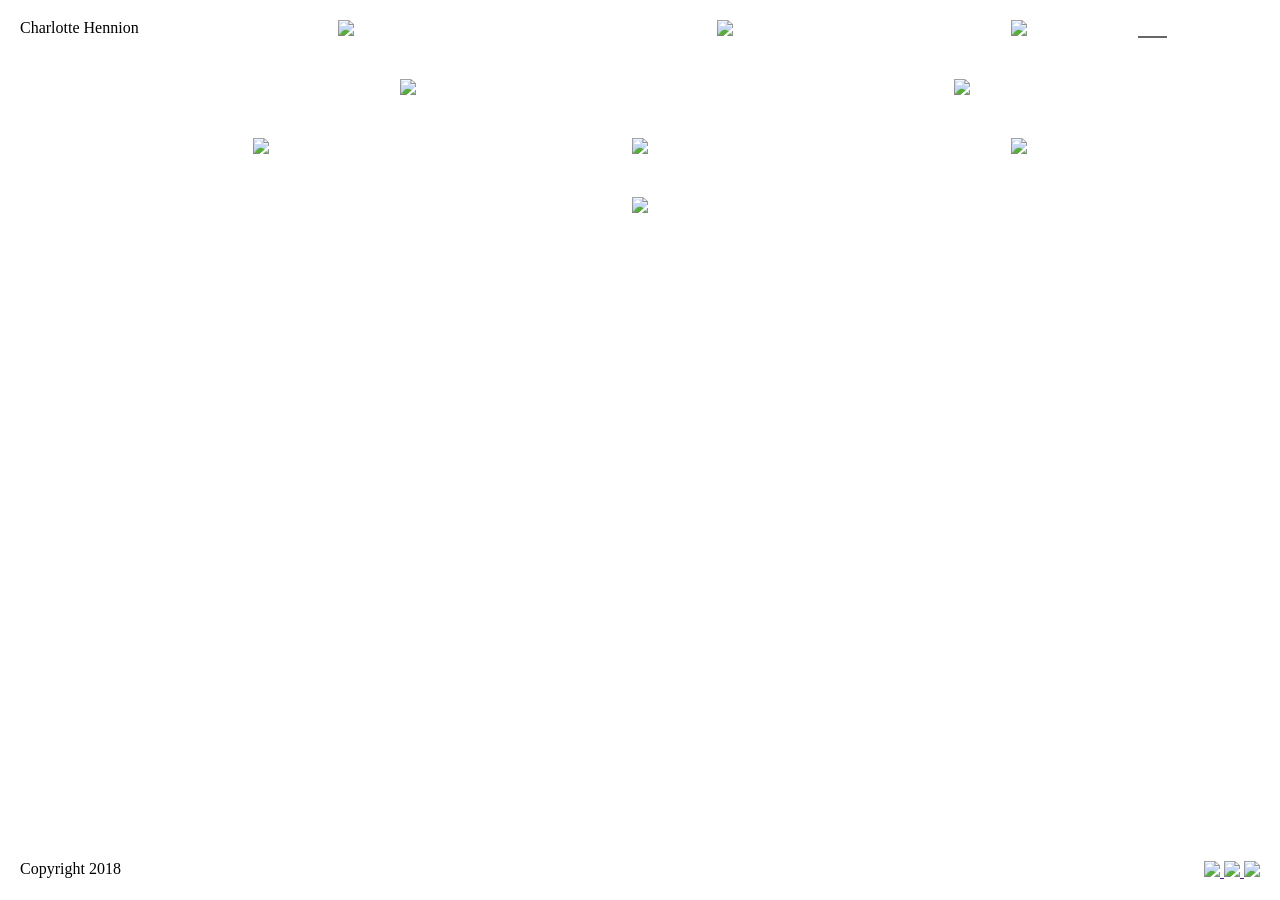
==== ARCHIVE/index.html @ 0c9827ed "assets" ====
<!DOCTYPE html>
<html>
    <head> 
        <meta name ="viewport" content="width=device-width, initial-scale=1">
        <title>Furneauxs</title>
        <link rel="stylesheet" href="reset.css">
        <link rel="stylesheet" href="style.css">
    </head>
     <body>
         
         <header>
            <h1>Charlotte Hennion</h1>
             <nav>
             <a href="" class="selected">Grid</a>
             <a href="">List</a>
             <a href="">About</a>
             </nav>
         </header>
         
         <section>
             
             <div class="large">
                 <img src="image_1.jpg">
                 <h2>Desk Flowers</h2>
             </div>
             
             <div class="small">
                 <img src="image_2.jpg">
                 <h2>Desk Flowers</h2>
             </div>
             
             <div class ="small">
                 <img src="image_3.jpg">
                 <h2>Desk Flowers</h2>
             </div>
             
             <div class="extralarge">
                 <img src="image_4.jpg">
                 <h2>Desk Flowers</h2>
             </div>
             
             <div class="large">
                 <img src="image_5.jpg">
                 <h2>Desk Flowers</h2>
             </div>
             
             <div class="small">
                 <img src="image_6.jpg">
                 <h2>Desk Flowers</h2>
             </div>
             
             <div class="large">
                 <img src="image_7.jpg">
                 <h2>Desk Flowers</h2>
             </div>
             
             <div class="small">
                 <img src="image_8.jpg">
                 <h2>Desk Flowers</h2>
             </div>
             
             <div class="extralarge">
                 <img src="image_9.jpg">
                 <h2>Desk Flowers</h2>
             </div>
             
         </section>
         
         
    <footer>
         <p>Copyright 2018</p> 
        <nav>
            <a href="">
                <img src="icon-facebook.svg">
            </a>  
            <a href="">
                <img src="icon-instagram.svg">
            </a>   
            <a href="">
                <img src="icon-twitter.svg">
            </a>  
        </nav>
         </footer>     
    </body>
</html>
---- ARCHIVE/style.css ----
*{
    box-sizing: border-box;
}

body, html {
    height: 100%;
}

.parallax { 
    background-image: url("1870s-in-the-late-19th-century-being-overweight-was-a-sign-of-wealth-since-it-suggested-one-had-the-means-to-feast%20copy.png");

    height: 100%; 

    background-attachment: fixed;
    background-position: center;
    background-repeat: no-repeat;
    background-size: cover;
}

header {
    position: fixed;
    top: 0;
    left:0;
    width: 100%;
    padding: 20px;
    overflow: hidden;
    z-index: 1;
}

header h1{
    float: left;
}

header nav{
    float: right;
}

header nav a{
    color: #ffffff;
    text-decoration: none;
    margin-left: 10px;
    border-bottom: 2px solid transparent;
    transition: border-bottom 0.5s;
}

header nav a:hover{
    border-bottom: 2px solid #ff00ff;
}

header nav a.selected{
    border-bottom: 2px solid #666666;
}

section {
    text-align: center;
}

div{
    width: 300px;
    margin: 20px;
    position: relative;
    display: inline-block;
}

div h2{
    position: absolute;
    top: -20px;
    left: -20px;
    width: 250px;
    font-size: 36px;
    line-height: 1.2;
    text-align: left;
    opacity: 0;
    transition: all 1s;
}

div:hover h2{
    color:red; 
    opacity: 1;
}

div img{
    max-width: 100%;
    opacity: 1;
    transform: opacity 1s;
}

div:hover img {
    opacity: 0.5;
}

div.large{
    width: 420px;
}

div.extralarge{
    width: 600px;
}

div.small{
    width:250px;
}

footer{
    position: fixed;
    bottom: 0;
    left: 0;
    width: 100%;
    padding: 20px;
    overflow: hidden;
}

footer p {
    float:left;
}

footer nav {
    float:right;
}

footer img{
    width: 24px;
}
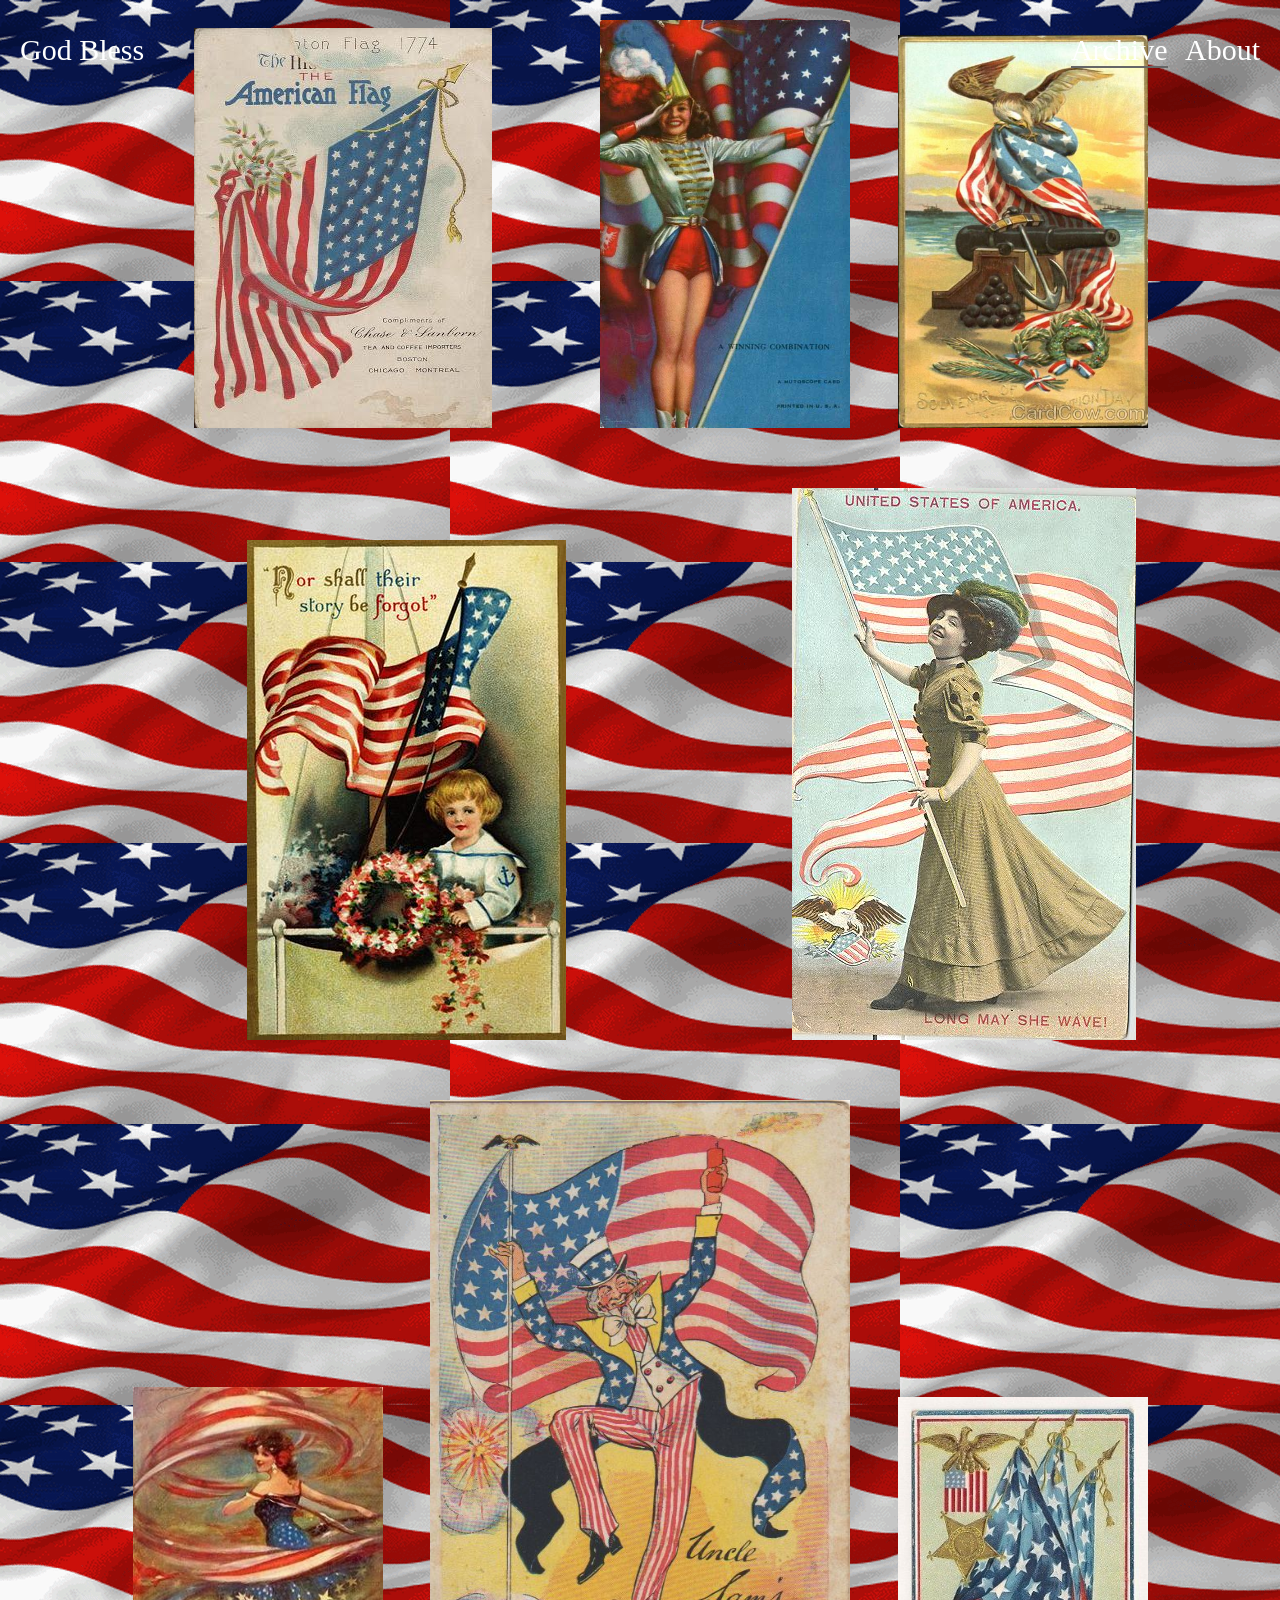
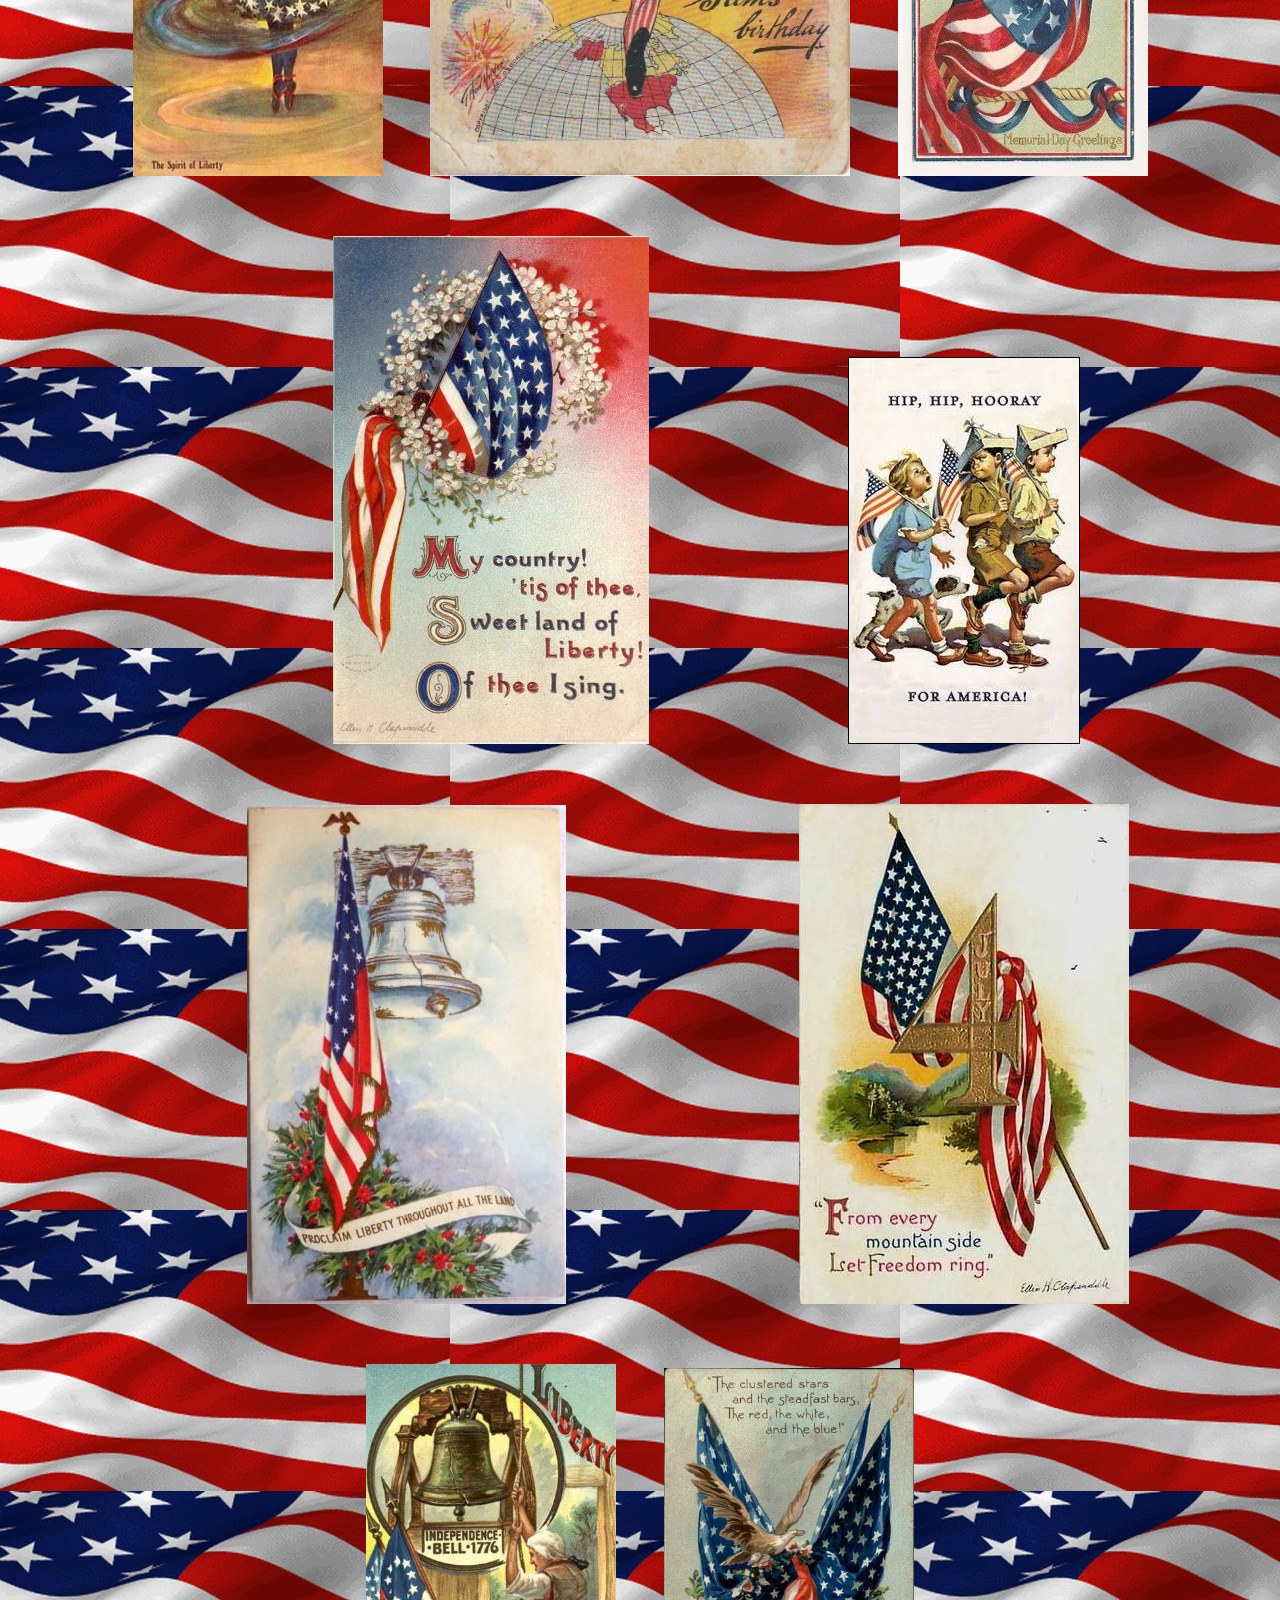
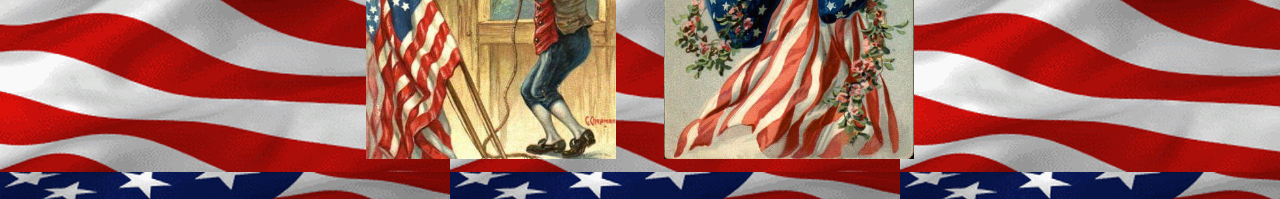
==== commit 929232c2: "assets" ====
--- a/ARCHIVE/index.html
+++ b/ARCHIVE/index.html
@@ -2,17 +2,16 @@
 <html>
     <head> 
         <meta name ="viewport" content="width=device-width, initial-scale=1">
-        <title>Furneauxs</title>
+        <title>GOD BLESS</title>
         <link rel="stylesheet" href="reset.css">
         <link rel="stylesheet" href="style.css">
     </head>
      <body>
          
          <header>
-            <h1>Charlotte Hennion</h1>
+            <h1>God Bless</h1>
              <nav>
-             <a href="" class="selected">Grid</a>
-             <a href="">List</a>
+             <a href="" class="selected">Archive</a>
              <a href="">About</a>
              </nav>
          </header>
@@ -20,66 +19,76 @@
          <section>
              
              <div class="large">
-                 <img src="image_1.jpg">
-                 <h2>Desk Flowers</h2>
+                 <img src="1.jpg">
+                 <h2>text</h2>
              </div>
              
              <div class="small">
-                 <img src="image_2.jpg">
-                 <h2>Desk Flowers</h2>
+                 <img src="2.jpg">
+                 <h2>POSTCARD</h2>
              </div>
              
              <div class ="small">
-                 <img src="image_3.jpg">
-                 <h2>Desk Flowers</h2>
+                 <img src="3.jpg">
+                 <h2>text</h2>
              </div>
              
              <div class="extralarge">
-                 <img src="image_4.jpg">
-                 <h2>Desk Flowers</h2>
+                 <img src="4.jpg">
+                 <h2>text</h2>
              </div>
              
              <div class="large">
-                 <img src="image_5.jpg">
-                 <h2>Desk Flowers</h2>
+                 <img src="5.jpg">
+                 <h2>text</h2>
              </div>
              
              <div class="small">
-                 <img src="image_6.jpg">
-                 <h2>Desk Flowers</h2>
+                 <img src="6.jpg">
+                 <h2>text</h2>
              </div>
              
              <div class="large">
-                 <img src="image_7.jpg">
-                 <h2>Desk Flowers</h2>
+                 <img src="7.jpg">
+                 <h2>postcard</h2>
              </div>
              
              <div class="small">
-                 <img src="image_8.jpg">
-                 <h2>Desk Flowers</h2>
+                 <img src="8.jpg">
+                 <h2>text</h2>
              </div>
              
              <div class="extralarge">
-                 <img src="image_9.jpg">
-                 <h2>Desk Flowers</h2>
+                 <img src="9.jpg">
+                 <h2>text</h2>
+             </div>
+             
+             <div class="small">
+                 <img src="10.jpg">
+                 <h2>text</h2>
+             </div>
+             
+             <div class="extralarge">
+                 <img src="11.jpg">
+                 <h2>text</h2>
+             </div>
+             
+             <div class="large">
+                 <img src="12.jpg">
+                 <h2>text</h2>
+             </div>
+             
+             <div class="small">
+                 <img src="13.jpg">
+                 <h2>text</h2>
+             </div>
+             
+             <div class="small">
+                 <img src="14.jpg">
+                 <h2>text</h2>
              </div>
              
          </section>
-         
-         
-    <footer>
-         <p>Copyright 2018</p> 
-        <nav>
-            <a href="">
-                <img src="icon-facebook.svg">
-            </a>  
-            <a href="">
-                <img src="icon-instagram.svg">
-            </a>   
-            <a href="">
-                <img src="icon-twitter.svg">
-            </a>  
-        </nav>
-         </footer>     
+       
     </body>
 </html>
--- a/ARCHIVE/style.css
+++ b/ARCHIVE/style.css
@@ -2,19 +2,13 @@
     box-sizing: border-box;
 }
 
-body, html {
-    height: 100%;
-}
-
-.parallax { 
-    background-image: url("1870s-in-the-late-19th-century-being-overweight-was-a-sign-of-wealth-since-it-suggested-one-had-the-means-to-feast%20copy.png");
-
-    height: 100%; 
-
-    background-attachment: fixed;
-    background-position: center;
-    background-repeat: no-repeat;
-    background-size: cover;
+body{
+    font-family: Cooper Black; 
+    font-size: 30px;
+    line-height: 2;
+    
+    background-image: url(FarawayHappyBee-size_restricted.gif);
+    color: #ffffff;
 }
 
 header {
